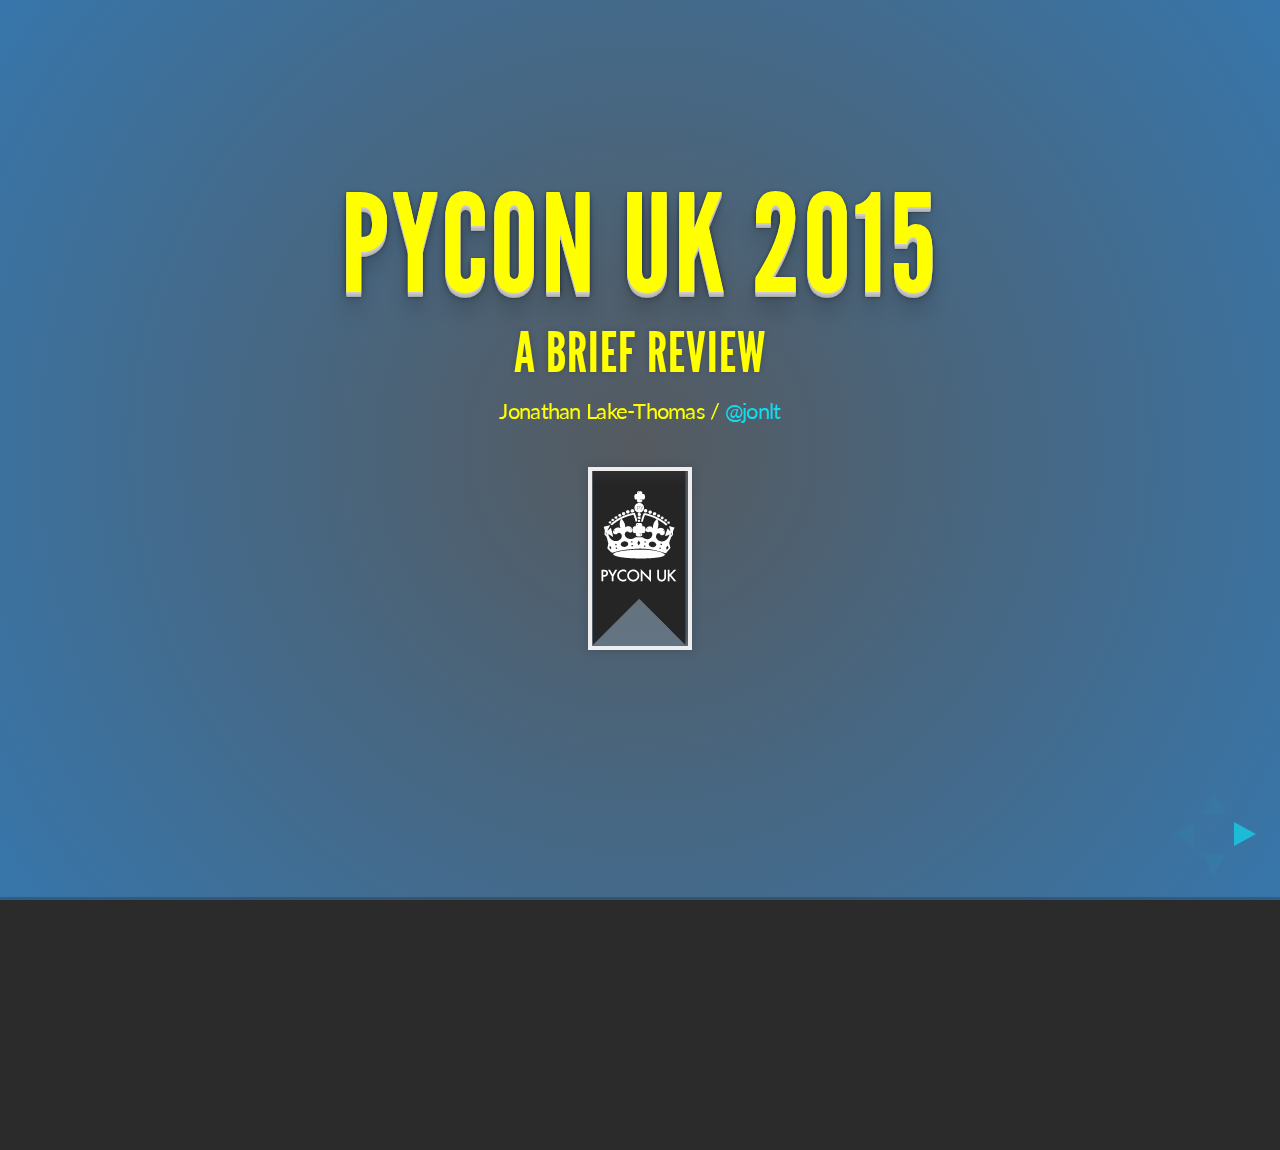
==== devopsbits/index.html @ 852bfe61 "Added new presentations" ====
<!doctype html>
<html lang="en">

	<head>
		<meta charset="utf-8">

		<title>PyCon UK 2015</title>

		<meta name="description" content="Review of this years PyConUK Conference">
		<meta name="author" content="">

		<meta name="apple-mobile-web-app-capable" content="yes" />
		<meta name="apple-mobile-web-app-status-bar-style" content="black-translucent" />

		<meta name="viewport" content="width=device-width, initial-scale=1.0, maximum-scale=1.0, user-scalable=no">

		<link rel="stylesheet" href="../css/reveal.min.css">
		<link rel="stylesheet" href="../css/theme/python.css" id="theme">

		<!-- For syntax highlighting -->
		<link rel="stylesheet" href="../lib/css/zenburn.css">

		<!-- If the query includes 'print-pdf', include the PDF print sheet -->
		<script>
			if( window.location.search.match( /print-pdf/gi ) ) {
				var link = document.createElement( 'link' );
				link.rel = 'stylesheet';
				link.type = 'text/css';
				link.href = '../css/print/pdf.css';
				document.getElementsByTagName( 'head' )[0].appendChild( link );
			}
		</script>

		<!--[if lt IE 9]>
		<script src="../lib/js/html5shiv.js"></script>
		<![endif]-->
	</head>

	<body>

		<div class="reveal">

			<!-- Any section element inside of this container is displayed as a slide -->
			<div class="slides">
				<section>
					<h1>PyCon UK 2015</h1>
					<h3>A brief review</h3>
					<p>
						<small>Jonathan Lake-Thomas / <a href="http://twitter.com/jonlt">@jonlt</a></small>
					</p>
					<img src="pycon2012logo.png" alt="Meny">
				</section>

				<section>
					<h2>What?</h2>
					<ul>
						<li>A conference for python users</li>
						<li>Based at Coventry University</li>
						<li>Over 500 delegates - growing in size year on year</li>
						<li>4 day Event Friday to Monday</li>
					</ul>
				</section>

				<section>
					<section>
						<h2>One of Many Worldwide...</h2>
						<ul>
							<li>"PyCon" in the United States</li>
							<li>"EuroPython" in Europe</li>
							<li>"EuroSciPy" in Europe</li>
							<li>"Kiwi PyCon" in New Zealand</li>
							<li>"PyCon Asia Pacific" in Asia</li>
							<li>"PyCon AR" in Argentina</li>
							<li>"PyCon AU" in Australia</li>
							<li>"PythonBrasil" in Brazil</li>
							<li>"PyCon Canada" in Canada</li>
							<li>"PyCon China" in China</li>
						</ul>
					</section>
					<section>
						<h2>More...</h2>
						<ul>
							<li>"PyCon DE" in Germany</li>
							<li>"PyCon ES" in Spain</li>
							<li>"PyCon Finland" in Finland</li>
							<li>"PyCon FR" in France</li>
							<li>"PyCon KR" in Korea</li>
							<li>"PyCon India"</li>
							<li>"PyCon Iran"</li>
							<li>"PyCon Ireland"</li>
							<li>"PyCon Italia" in Italy</li>
							<li>"PyCon Japan"</li>
						</ul>
					</section>
					<section>
						<h2>More...</h2>
						<ul>
							<li>"PyCon MY in Malaysia"</li>
							<li>"PyCon Philippines" in the Philippines</li>
							<li>"PyCon PL" in Poland</li>
							<li>"PyCon Russia" in Russia</li>
							<li>"PyCon Singapore" in Singapore</li>
							<li>"PyCon Sweden" in Sweden</li>
							<li>"PyCon Taiwan" in Taiwan</li>
							<li>"PyCon UK" in the United Kingdom</li>
							<li>"PyCon Ukraine" in Ukraine</li>
							<li>"PyCon Uruguay" in Uruguay</li>
							<li>"PyCon Venezuela" in Venezuela</li>
							<li>"PyCon ZA" in South Africa</li>
						</ul>
					</section>
				</section>

				<section>
					<h2>Separate Tracks</h2>
					<ul>
						<li>Django Girls</li>
						<li>TransCode</li>
						<li>Kids Track - Raspberry Pi etc</li>
						<li>Science Track</li>
					</ul>
				</section>

				<section>
					<h2>5 Impossible Things Before Breakfast</h2>
					<h3>"BBC Micro Bit is being given away to every 11- and 12-year-old child in Year 7 or equivalent at school."</h3>
                    <h4>A talk by Michael Sparks - BBC R&D</h4>
					<ul>
						<li>Prototype</li>
						<li>3 months to develop hw & sw</li>
						<li>Hardware prototype (built in Kitchen)</li>
						<li>Used Google 'Blockly' js framework to generate Python code</li>
						<li>"Believe in yourself, ask for help, trust others"</li>
					</ul>
				</section>

				<section>
					<h2>Taming a Legacy Codebase with Microservices</h2>
					<ul>
						<li>Small Steps</li>
						<li>Consider Value</li>
						<li>Minimise Technology</li>
						<li>Monitor Complexity</li>
					</ul>
					<p></p>
					<p>http://www.slideshare.net/JohnChandler1/tackling-a-legacy-codebase-with-microservices</p>
				</section>

				<section>
					<h2>Dr Simon Sheridan - Landing on a comet</h2>
					<p>Responsible for the Ptolemy Instrument on the Philae Lander</p>
					<img src="Ptolemy.png"/>
				</section>

				<section>
					<h2>Python and PostgreSQL - A wonderful wedding</h2>
					<ul>
						<li>Peewee - ORM Library</li>
						<li>MultiCorn - Foreign data wrapper library</li>
						<li>PL/Python - Integrate python with PostgreSQL (is that a good idea?)</li>
					</ul>
					<p></p>
					<p>https://speakerdeck.com/matrixise/python-and-postgresql-a-wonderful-wedding-english</p>
				</section>

				<section>
					<h2>Workshops</h2>
					<ul>
						<li>Django Security Workshop</li>
						<li>Single Board Computer Hackspace</li>
					</ul>
				</section>

				<section>
					<h2>Lightning Talks</h2>
					<img src="harald1.png"/>
					<p class="fragment">Q: How many Germans does it take to change a light bulb?</p>
					<p class="fragment">A: 1 </p>
					<p class="fragment">We are efficient, not funny.</p>
				</section>

				<section>
					<h2>Monday Code Sprints</h2>
					<ul>
						<li>Python for Science sprint</li>
						<li>Don't be afraid to commit</li>
						<li>Unit test documentation improvements</li>
						<li>Improving the Myrmidon Python game framework</li>
						<li>py.test sprint</li>
						<li>Romaine (BDD tool)</li>
						<li>MicroPython / BBC micro:bit</li>
						<li>Pylint sprint</li>
						<li>Pi In The Sky</li>
						<li>Mailpile sprint</li>
						<li>Hypothesis sprint</li>
						<li>Patch - Scratch in Python</li>
						<li>GPIO Zero</li>
						<li>Pygame Zero</li>
					</ul>
				</section>

				<section>
					<h1>BBC Microbit Hack</h1>
					<ul>
						<li>Damien George (MicroPython)</li>
						<li>Nick Tollervey</li>
					</ul>
					<img src="top_secret.jpg" alt="Meny"/>
					<img src="microbit.jpg" alt="Meny"/>
				</section>

				<section>
					<h1>Coventry Bomb Scare!!</h1>
					<img src="scare.jpg" alt="Meny" height="500px">
				</section>

				<section>
					<h1>Summary</h1>
					<p>+ Friendly Conference</p>
					<p>+ Good Location</p>
					<p>+ It's for EVERYONE</p>
					<p>+ Good value, for £165 you get a lot</p>
					<p>- Maybe not as many talks relevant to us comapared to 2014</p>
				</section>
			</div>

		</div>

		<script src="../lib/js/head.min.js"></script>
		<script src="../js/reveal.min.js"></script>

		<script>

			// Full list of configuration options available here:
			// https://github.com/hakimel/reveal.js#configuration
			Reveal.initialize({
				controls: true,
				progress: true,
				history: true,
				center: true,

				theme: Reveal.getQueryHash().theme, // available themes are in /css/theme
				transition: Reveal.getQueryHash().transition || 'default', // default/cube/page/concave/zoom/linear/fade/none

				// Parallax scrolling
				// parallaxBackgroundImage: 'https://s3.amazonaws.com/hakim-static/reveal-js/reveal-parallax-1.jpg',
				// parallaxBackgroundSize: '2100px 900px',

				// Optional libraries used to extend on reveal.js
				dependencies: [
					{ src: '../lib/js/classList.js', condition: function() { return !document.body.classList; } },
					{ src: '../plugin/markdown/marked.js', condition: function() { return !!document.querySelector( '[data-markdown]' ); } },
					{ src: '../plugin/markdown/markdown.js', condition: function() { return !!document.querySelector( '[data-markdown]' ); } },
					{ src: '../plugin/highlight/highlight.js', async: true, callback: function() { hljs.initHighlightingOnLoad(); } },
					{ src: '../plugin/zoom-js/zoom.js', async: true, condition: function() { return !!document.body.classList; } },
					{ src: '../plugin/notes/notes.js', async: true, condition: function() { return !!document.body.classList; } }
				]
			});

		</script>

	</body>
</html>
---- css/theme/python.css ----
@import url(https://fonts.googleapis.com/css?family=Lato:400,700,400italic,700italic);
/**
 * Default theme for reveal.js.
 *
 * Copyright (C) 2011-2012 Hakim El Hattab, http://hakim.se
 */
@font-face {
  font-family: 'League Gothic';
  src: url("../../lib/font/league_gothic-webfont.eot");
  src: url("../../lib/font/league_gothic-webfont.eot?#iefix") format("embedded-opentype"), url("../../lib/font/league_gothic-webfont.woff") format("woff"), url("../../lib/font/league_gothic-webfont.ttf") format("truetype"), url("../../lib/font/league_gothic-webfont.svg#LeagueGothicRegular") format("svg");
  font-weight: normal;
  font-style: normal; }

/*********************************************
 * GLOBAL STYLES
 *********************************************/
body {
  background: #3776ab;
  background: -moz-radial-gradient(center, circle cover, #555a5f 0%, #3776ab 100%);
  background: -webkit-gradient(radial, center center, 0px, center center, 100%, color-stop(0%, #555a5f), color-stop(100%, #3776ab));
  background: -webkit-radial-gradient(center, circle cover, #555a5f 0%, #3776ab 100%);
  background: -o-radial-gradient(center, circle cover, #555a5f 0%, #3776ab 100%);
  background: -ms-radial-gradient(center, circle cover, #555a5f 0%, #3776ab 100%);
  background: radial-gradient(center, circle cover, #555a5f 0%, #3776ab 100%);
  background-color: #2b2b2b; }

.reveal {
  font-family: "Lato", sans-serif;
  font-size: 36px;
  font-weight: normal;
  letter-spacing: -0.02em;
  color: yellow; }

::selection {
  color: white;
  background: #ff5e99;
  text-shadow: none; }

/*********************************************
 * HEADERS
 *********************************************/
.reveal h1,
.reveal h2,
.reveal h3,
.reveal h4,
.reveal h5,
.reveal h6 {
  margin: 0 0 20px 0;
  color: yellowgits ;
  font-family: "League Gothic", Impact, sans-serif;
  line-height: 0.9em;
  letter-spacing: 0.02em;
  text-transform: uppercase;
  text-shadow: 0px 0px 6px rgba(0, 0, 0, 0.2); }

.reveal h1 {
  text-shadow: 0 1px 0 #cccccc, 0 2px 0 #c9c9c9, 0 3px 0 #bbbbbb, 0 4px 0 #b9b9b9, 0 5px 0 #aaaaaa, 0 6px 1px rgba(0, 0, 0, 0.1), 0 0 5px rgba(0, 0, 0, 0.1), 0 1px 3px rgba(0, 0, 0, 0.3), 0 3px 5px rgba(0, 0, 0, 0.2), 0 5px 10px rgba(0, 0, 0, 0.25), 0 20px 20px rgba(0, 0, 0, 0.15); }

/*********************************************
 * LINKS
 *********************************************/
.reveal a:not(.image) {
  color: #13daec;
  text-decoration: none;
  -webkit-transition: color .15s ease;
  -moz-transition: color .15s ease;
  -ms-transition: color .15s ease;
  -o-transition: color .15s ease;
  transition: color .15s ease; }

.reveal a:not(.image):hover {
  color: #71e9f4;
  text-shadow: none;
  border: none; }

.reveal .roll span:after {
  color: #fff;
  background: #0d99a5; }

/*********************************************
 * IMAGES
 *********************************************/
.reveal section img {
  margin: 15px 0px;
  background: rgba(255, 255, 255, 0.12);
  border: 4px solid #eeeeee;
  box-shadow: 0 0 10px rgba(0, 0, 0, 0.15);
  -webkit-transition: all .2s linear;
  -moz-transition: all .2s linear;
  -ms-transition: all .2s linear;
  -o-transition: all .2s linear;
  transition: all .2s linear; }

.reveal a:hover img {
  background: rgba(255, 255, 255, 0.2);
  border-color: #13daec;
  box-shadow: 0 0 20px rgba(0, 0, 0, 0.55); }

/*********************************************
 * NAVIGATION CONTROLS
 *********************************************/
.reveal .controls div.navigate-left,
.reveal .controls div.navigate-left.enabled {
  border-right-color: #13daec; }

.reveal .controls div.navigate-right,
.reveal .controls div.navigate-right.enabled {
  border-left-color: #13daec; }

.reveal .controls div.navigate-up,
.reveal .controls div.navigate-up.enabled {
  border-bottom-color: #13daec; }

.reveal .controls div.navigate-down,
.reveal .controls div.navigate-down.enabled {
  border-top-color: #13daec; }

.reveal .controls div.navigate-left.enabled:hover {
  border-right-color: #71e9f4; }

.reveal .controls div.navigate-right.enabled:hover {
  border-left-color: #71e9f4; }

.reveal .controls div.navigate-up.enabled:hover {
  border-bottom-color: #71e9f4; }

.reveal .controls div.navigate-down.enabled:hover {
  border-top-color: #71e9f4; }

/*********************************************
 * PROGRESS BAR
 *********************************************/
.reveal .progress {
  background: rgba(0, 0, 0, 0.2); }

.reveal .progress span {
  background: #13daec;
  -webkit-transition: width 800ms cubic-bezier(0.26, 0.86, 0.44, 0.985);
  -moz-transition: width 800ms cubic-bezier(0.26, 0.86, 0.44, 0.985);
  -ms-transition: width 800ms cubic-bezier(0.26, 0.86, 0.44, 0.985);
  -o-transition: width 800ms cubic-bezier(0.26, 0.86, 0.44, 0.985);
  transition: width 800ms cubic-bezier(0.26, 0.86, 0.44, 0.985); }

/*********************************************
 * SLIDE NUMBER
 *********************************************/
.reveal .slide-number {
  color: #13daec; }
---- lib/css/zenburn.css ----
/*

Zenburn style from voldmar.ru (c) Vladimir Epifanov <voldmar@voldmar.ru>
based on dark.css by Ivan Sagalaev

*/

pre code {
  display: block; padding: 0.5em;
  background: #3F3F3F;
  color: #DCDCDC;
}

pre .keyword,
pre .tag,
pre .css .class,
pre .css .id,
pre .lisp .title,
pre .nginx .title,
pre .request,
pre .status,
pre .clojure .attribute {
  color: #E3CEAB;
}

pre .django .template_tag,
pre .django .variable,
pre .django .filter .argument {
  color: #DCDCDC;
}

pre .number,
pre .date {
  color: #8CD0D3;
}

pre .dos .envvar,
pre .dos .stream,
pre .variable,
pre .apache .sqbracket {
  color: #EFDCBC;
}

pre .dos .flow,
pre .diff .change,
pre .python .exception,
pre .python .built_in,
pre .literal,
pre .tex .special {
  color: #EFEFAF;
}

pre .diff .chunk,
pre .subst {
  color: #8F8F8F;
}

pre .dos .keyword,
pre .python .decorator,
pre .title,
pre .haskell .type,
pre .diff .header,
pre .ruby .class .parent,
pre .apache .tag,
pre .nginx .built_in,
pre .tex .command,
pre .prompt {
    color: #efef8f;
}

pre .dos .winutils,
pre .ruby .symbol,
pre .ruby .symbol .string,
pre .ruby .string {
  color: #DCA3A3;
}

pre .diff .deletion,
pre .string,
pre .tag .value,
pre .preprocessor,
pre .built_in,
pre .sql .aggregate,
pre .javadoc,
pre .smalltalk .class,
pre .smalltalk .localvars,
pre .smalltalk .array,
pre .css .rules .value,
pre .attr_selector,
pre .pseudo,
pre .apache .cbracket,
pre .tex .formula {
  color: #CC9393;
}

pre .shebang,
pre .diff .addition,
pre .comment,
pre .java .annotation,
pre .template_comment,
pre .pi,
pre .doctype {
  color: #7F9F7F;
}

pre .coffeescript .javascript,
pre .javascript .xml,
pre .tex .formula,
pre .xml .javascript,
pre .xml .vbscript,
pre .xml .css,
pre .xml .cdata {
  opacity: 0.5;
}
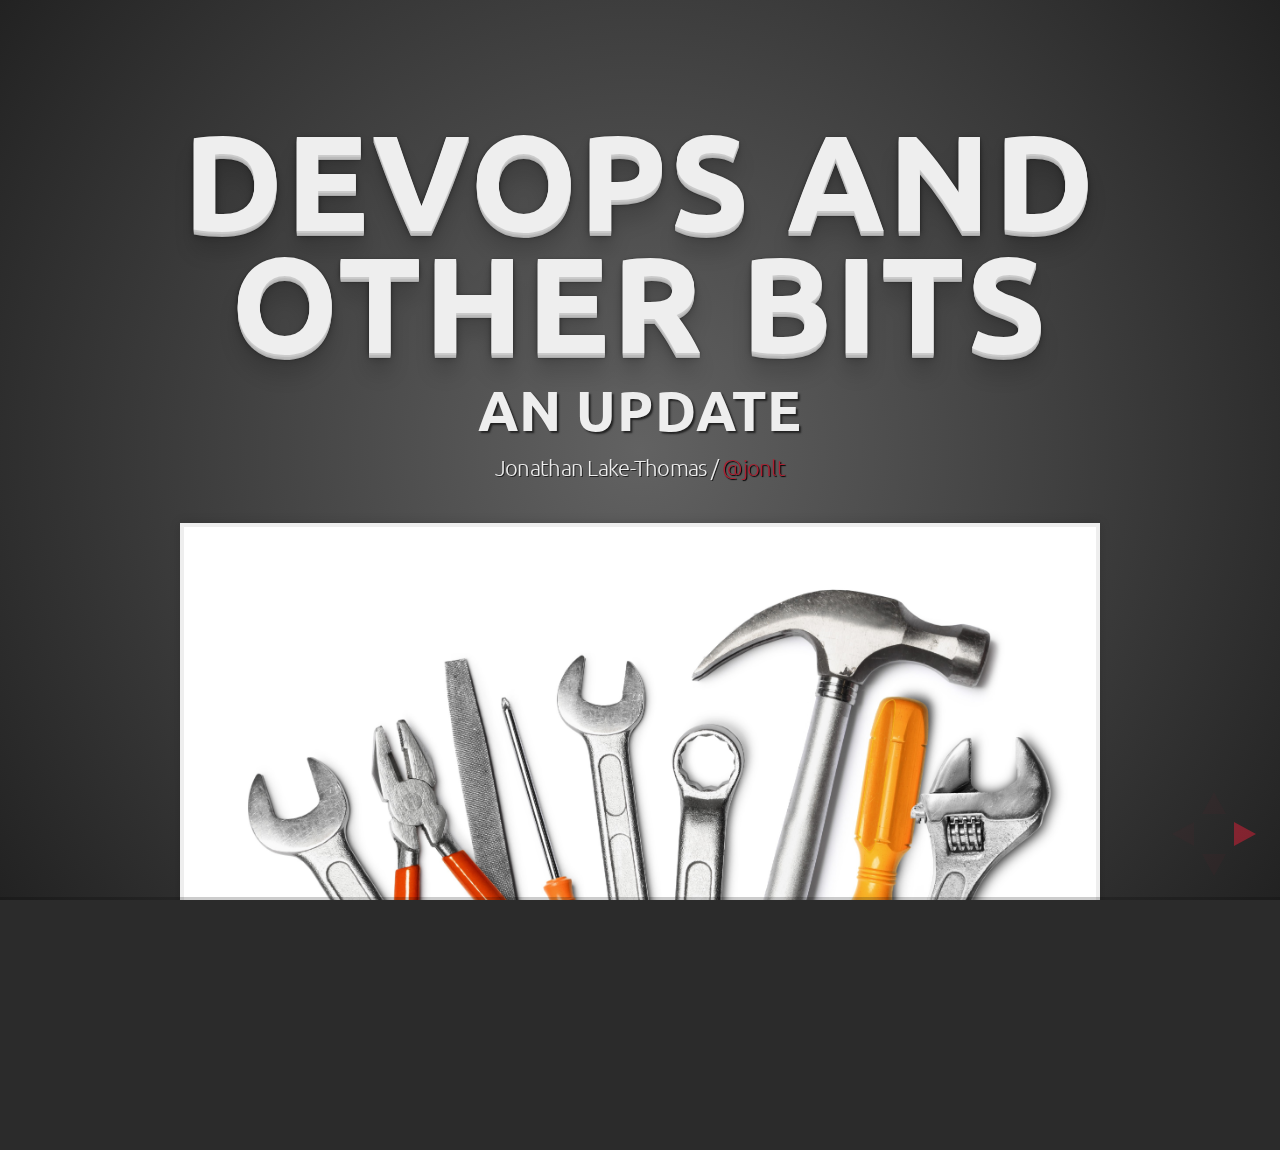
==== commit 2e9ca52f: "Updated slides" ====
--- a/devopsbits/index.html
+++ b/devopsbits/index.html
@@ -4,7 +4,7 @@
 	<head>
 		<meta charset="utf-8">
 
-		<title>PyCon UK 2015</title>
+		<title>Devops and Other bits</title>
 
 		<meta name="description" content="Review of this years PyConUK Conference">
 		<meta name="author" content="">
@@ -15,7 +15,7 @@
 		<meta name="viewport" content="width=device-width, initial-scale=1.0, maximum-scale=1.0, user-scalable=no">
 
 		<link rel="stylesheet" href="../css/reveal.min.css">
-		<link rel="stylesheet" href="../css/theme/python.css" id="theme">
+		<link rel="stylesheet" href="../css/theme/blood.css" id="theme">
 
 		<!-- For syntax highlighting -->
 		<link rel="stylesheet" href="../lib/css/zenburn.css">
@@ -43,187 +43,42 @@
 			<!-- Any section element inside of this container is displayed as a slide -->
 			<div class="slides">
 				<section>
-					<h1>PyCon UK 2015</h1>
-					<h3>A brief review</h3>
+					<h1>Devops and other bits</h1>
+					<h3>An update</h3>
 					<p>
 						<small>Jonathan Lake-Thomas / <a href="http://twitter.com/jonlt">@jonlt</a></small>
 					</p>
-					<img src="pycon2012logo.png" alt="Meny">
+					<img src="tools_cropped.jpg" alt="Meny">
 				</section>
 
 				<section>
-					<h2>What?</h2>
-					<ul>
-						<li>A conference for python users</li>
-						<li>Based at Coventry University</li>
-						<li>Over 500 delegates - growing in size year on year</li>
-						<li>4 day Event Friday to Monday</li>
-					</ul>
+					<h1>Sorry.</h1>
+					<img src="bored.jpg" alt="boring"/>
 				</section>
 
 				<section>
-					<section>
-						<h2>One of Many Worldwide...</h2>
-						<ul>
-							<li>"PyCon" in the United States</li>
-							<li>"EuroPython" in Europe</li>
-							<li>"EuroSciPy" in Europe</li>
-							<li>"Kiwi PyCon" in New Zealand</li>
-							<li>"PyCon Asia Pacific" in Asia</li>
-							<li>"PyCon AR" in Argentina</li>
-							<li>"PyCon AU" in Australia</li>
-							<li>"PythonBrasil" in Brazil</li>
-							<li>"PyCon Canada" in Canada</li>
-							<li>"PyCon China" in China</li>
-						</ul>
-					</section>
-					<section>
-						<h2>More...</h2>
-						<ul>
-							<li>"PyCon DE" in Germany</li>
-							<li>"PyCon ES" in Spain</li>
-							<li>"PyCon Finland" in Finland</li>
-							<li>"PyCon FR" in France</li>
-							<li>"PyCon KR" in Korea</li>
-							<li>"PyCon India"</li>
-							<li>"PyCon Iran"</li>
-							<li>"PyCon Ireland"</li>
-							<li>"PyCon Italia" in Italy</li>
-							<li>"PyCon Japan"</li>
-						</ul>
-					</section>
-					<section>
-						<h2>More...</h2>
-						<ul>
-							<li>"PyCon MY in Malaysia"</li>
-							<li>"PyCon Philippines" in the Philippines</li>
-							<li>"PyCon PL" in Poland</li>
-							<li>"PyCon Russia" in Russia</li>
-							<li>"PyCon Singapore" in Singapore</li>
-							<li>"PyCon Sweden" in Sweden</li>
-							<li>"PyCon Taiwan" in Taiwan</li>
-							<li>"PyCon UK" in the United Kingdom</li>
-							<li>"PyCon Ukraine" in Ukraine</li>
-							<li>"PyCon Uruguay" in Uruguay</li>
-							<li>"PyCon Venezuela" in Venezuela</li>
-							<li>"PyCon ZA" in South Africa</li>
-						</ul>
-					</section>
+					<h2>Test Server 1</h2>
+				</section>
+				
+				<section>
+					<h2>Test Server 2</h2>
 				</section>
 
 				<section>
-					<h2>Separate Tracks</h2>
-					<ul>
-						<li>Django Girls</li>
-						<li>TransCode</li>
-						<li>Kids Track - Raspberry Pi etc</li>
-						<li>Science Track</li>
-					</ul>
+					<h2>Packaging & Challenges</h2>
 				</section>
 
 				<section>
-					<h2>5 Impossible Things Before Breakfast</h2>
-					<h3>"BBC Micro Bit is being given away to every 11- and 12-year-old child in Year 7 or equivalent at school."</h3>
-                    <h4>A talk by Michael Sparks - BBC R&D</h4>
-					<ul>
-						<li>Prototype</li>
-						<li>3 months to develop hw & sw</li>
-						<li>Hardware prototype (built in Kitchen)</li>
-						<li>Used Google 'Blockly' js framework to generate Python code</li>
-						<li>"Believe in yourself, ask for help, trust others"</li>
-					</ul>
+					<h2>Chocolatey packaging system</h2>
 				</section>
 
 				<section>
-					<h2>Taming a Legacy Codebase with Microservices</h2>
-					<ul>
-						<li>Small Steps</li>
-						<li>Consider Value</li>
-						<li>Minimise Technology</li>
-						<li>Monitor Complexity</li>
-					</ul>
-					<p></p>
-					<p>http://www.slideshare.net/JohnChandler1/tackling-a-legacy-codebase-with-microservices</p>
+					<h2>Installers (Chocolatey demo)</h2>
 				</section>
 
 				<section>
-					<h2>Dr Simon Sheridan - Landing on a comet</h2>
-					<p>Responsible for the Ptolemy Instrument on the Philae Lander</p>
-					<img src="Ptolemy.png"/>
+					<h2>Training Instances (Marco)</h2>
 				</section>
-
-				<section>
-					<h2>Python and PostgreSQL - A wonderful wedding</h2>
-					<ul>
-						<li>Peewee - ORM Library</li>
-						<li>MultiCorn - Foreign data wrapper library</li>
-						<li>PL/Python - Integrate python with PostgreSQL (is that a good idea?)</li>
-					</ul>
-					<p></p>
-					<p>https://speakerdeck.com/matrixise/python-and-postgresql-a-wonderful-wedding-english</p>
-				</section>
-
-				<section>
-					<h2>Workshops</h2>
-					<ul>
-						<li>Django Security Workshop</li>
-						<li>Single Board Computer Hackspace</li>
-					</ul>
-				</section>
-
-				<section>
-					<h2>Lightning Talks</h2>
-					<img src="harald1.png"/>
-					<p class="fragment">Q: How many Germans does it take to change a light bulb?</p>
-					<p class="fragment">A: 1 </p>
-					<p class="fragment">We are efficient, not funny.</p>
-				</section>
-
-				<section>
-					<h2>Monday Code Sprints</h2>
-					<ul>
-						<li>Python for Science sprint</li>
-						<li>Don't be afraid to commit</li>
-						<li>Unit test documentation improvements</li>
-						<li>Improving the Myrmidon Python game framework</li>
-						<li>py.test sprint</li>
-						<li>Romaine (BDD tool)</li>
-						<li>MicroPython / BBC micro:bit</li>
-						<li>Pylint sprint</li>
-						<li>Pi In The Sky</li>
-						<li>Mailpile sprint</li>
-						<li>Hypothesis sprint</li>
-						<li>Patch - Scratch in Python</li>
-						<li>GPIO Zero</li>
-						<li>Pygame Zero</li>
-					</ul>
-				</section>
-
-				<section>
-					<h1>BBC Microbit Hack</h1>
-					<ul>
-						<li>Damien George (MicroPython)</li>
-						<li>Nick Tollervey</li>
-					</ul>
-					<img src="top_secret.jpg" alt="Meny"/>
-					<img src="microbit.jpg" alt="Meny"/>
-				</section>
-
-				<section>
-					<h1>Coventry Bomb Scare!!</h1>
-					<img src="scare.jpg" alt="Meny" height="500px">
-				</section>
-
-				<section>
-					<h1>Summary</h1>
-					<p>+ Friendly Conference</p>
-					<p>+ Good Location</p>
-					<p>+ It's for EVERYONE</p>
-					<p>+ Good value, for £165 you get a lot</p>
-					<p>- Maybe not as many talks relevant to us comapared to 2014</p>
-				</section>
-			</div>
-
 		</div>
 
 		<script src="../lib/js/head.min.js"></script>
--- a/css/theme/blood.css
+++ b/css/theme/blood.css
@@ -0,0 +1,175 @@
+@import url(https://fonts.googleapis.com/css?family=Ubuntu:300,700,300italic,700italic);
+/**
+ * Blood theme for reveal.js
+ * Author: Walther http://github.com/Walther
+ *
+ * Designed to be used with highlight.js theme
+ * "monokai_sublime.css" available from
+ * https://github.com/isagalaev/highlight.js/
+ *
+ * For other themes, change $codeBackground accordingly.
+ *
+ */
+/*********************************************
+ * GLOBAL STYLES
+ *********************************************/
+body {
+  background: #222222;
+  background: -moz-radial-gradient(center, circle cover, #626262 0%, #222222 100%);
+  background: -webkit-gradient(radial, center center, 0px, center center, 100%, color-stop(0%, #626262), color-stop(100%, #222222));
+  background: -webkit-radial-gradient(center, circle cover, #626262 0%, #222222 100%);
+  background: -o-radial-gradient(center, circle cover, #626262 0%, #222222 100%);
+  background: -ms-radial-gradient(center, circle cover, #626262 0%, #222222 100%);
+  background: radial-gradient(center, circle cover, #626262 0%, #222222 100%);
+  background-color: #2b2b2b; }
+
+.reveal {
+  font-family: Ubuntu, "sans-serif";
+  font-size: 36px;
+  font-weight: normal;
+  letter-spacing: -0.02em;
+  color: #eeeeee; }
+
+::selection {
+  color: white;
+  background: #aa2233;
+  text-shadow: none; }
+
+/*********************************************
+ * HEADERS
+ *********************************************/
+.reveal h1,
+.reveal h2,
+.reveal h3,
+.reveal h4,
+.reveal h5,
+.reveal h6 {
+  margin: 0 0 20px 0;
+  color: #eeeeee;
+  font-family: Ubuntu, "sans-serif";
+  line-height: 0.9em;
+  letter-spacing: 0.02em;
+  text-transform: uppercase;
+  text-shadow: 2px 2px 2px #222222; }
+
+.reveal h1 {
+  text-shadow: 0 1px 0 #cccccc, 0 2px 0 #c9c9c9, 0 3px 0 #bbbbbb, 0 4px 0 #b9b9b9, 0 5px 0 #aaaaaa, 0 6px 1px rgba(0, 0, 0, 0.1), 0 0 5px rgba(0, 0, 0, 0.1), 0 1px 3px rgba(0, 0, 0, 0.3), 0 3px 5px rgba(0, 0, 0, 0.2), 0 5px 10px rgba(0, 0, 0, 0.25), 0 20px 20px rgba(0, 0, 0, 0.15); }
+
+/*********************************************
+ * LINKS
+ *********************************************/
+.reveal a:not(.image) {
+  color: #aa2233;
+  text-decoration: none;
+  -webkit-transition: color .15s ease;
+  -moz-transition: color .15s ease;
+  -ms-transition: color .15s ease;
+  -o-transition: color .15s ease;
+  transition: color .15s ease; }
+
+.reveal a:not(.image):hover {
+  color: #dd5566;
+  text-shadow: none;
+  border: none; }
+
+.reveal .roll span:after {
+  color: #fff;
+  background: #6a1520; }
+
+/*********************************************
+ * IMAGES
+ *********************************************/
+.reveal section img {
+  margin: 15px 0px;
+  background: rgba(255, 255, 255, 0.12);
+  border: 4px solid #eeeeee;
+  box-shadow: 0 0 10px rgba(0, 0, 0, 0.15);
+  -webkit-transition: all .2s linear;
+  -moz-transition: all .2s linear;
+  -ms-transition: all .2s linear;
+  -o-transition: all .2s linear;
+  transition: all .2s linear; }
+
+.reveal a:hover img {
+  background: rgba(255, 255, 255, 0.2);
+  border-color: #aa2233;
+  box-shadow: 0 0 20px rgba(0, 0, 0, 0.55); }
+
+/*********************************************
+ * NAVIGATION CONTROLS
+ *********************************************/
+.reveal .controls div.navigate-left,
+.reveal .controls div.navigate-left.enabled {
+  border-right-color: #aa2233; }
+
+.reveal .controls div.navigate-right,
+.reveal .controls div.navigate-right.enabled {
+  border-left-color: #aa2233; }
+
+.reveal .controls div.navigate-up,
+.reveal .controls div.navigate-up.enabled {
+  border-bottom-color: #aa2233; }
+
+.reveal .controls div.navigate-down,
+.reveal .controls div.navigate-down.enabled {
+  border-top-color: #aa2233; }
+
+.reveal .controls div.navigate-left.enabled:hover {
+  border-right-color: #dd5566; }
+
+.reveal .controls div.navigate-right.enabled:hover {
+  border-left-color: #dd5566; }
+
+.reveal .controls div.navigate-up.enabled:hover {
+  border-bottom-color: #dd5566; }
+
+.reveal .controls div.navigate-down.enabled:hover {
+  border-top-color: #dd5566; }
+
+/*********************************************
+ * PROGRESS BAR
+ *********************************************/
+.reveal .progress {
+  background: rgba(0, 0, 0, 0.2); }
+
+.reveal .progress span {
+  background: #aa2233;
+  -webkit-transition: width 800ms cubic-bezier(0.26, 0.86, 0.44, 0.985);
+  -moz-transition: width 800ms cubic-bezier(0.26, 0.86, 0.44, 0.985);
+  -ms-transition: width 800ms cubic-bezier(0.26, 0.86, 0.44, 0.985);
+  -o-transition: width 800ms cubic-bezier(0.26, 0.86, 0.44, 0.985);
+  transition: width 800ms cubic-bezier(0.26, 0.86, 0.44, 0.985); }
+
+/*********************************************
+ * SLIDE NUMBER
+ *********************************************/
+.reveal .slide-number {
+  color: #aa2233; }
+
+.reveal p {
+  font-weight: 300;
+  text-shadow: 1px 1px #222222; }
+
+.reveal h1,
+.reveal h2,
+.reveal h3,
+.reveal h4,
+.reveal h5,
+.reveal h6 {
+  font-weight: 700; }
+
+.reveal a:not(.image),
+.reveal a:not(.image):hover {
+  text-shadow: 2px 2px 2px #000; }
+
+.reveal small a:not(.image),
+.reveal small a:not(.image):hover {
+  text-shadow: 1px 1px 1px #000; }
+
+.reveal p code {
+  background-color: #23241f;
+  display: inline-block;
+  border-radius: 7px; }
+
+.reveal small code {
+  vertical-align: baseline; }
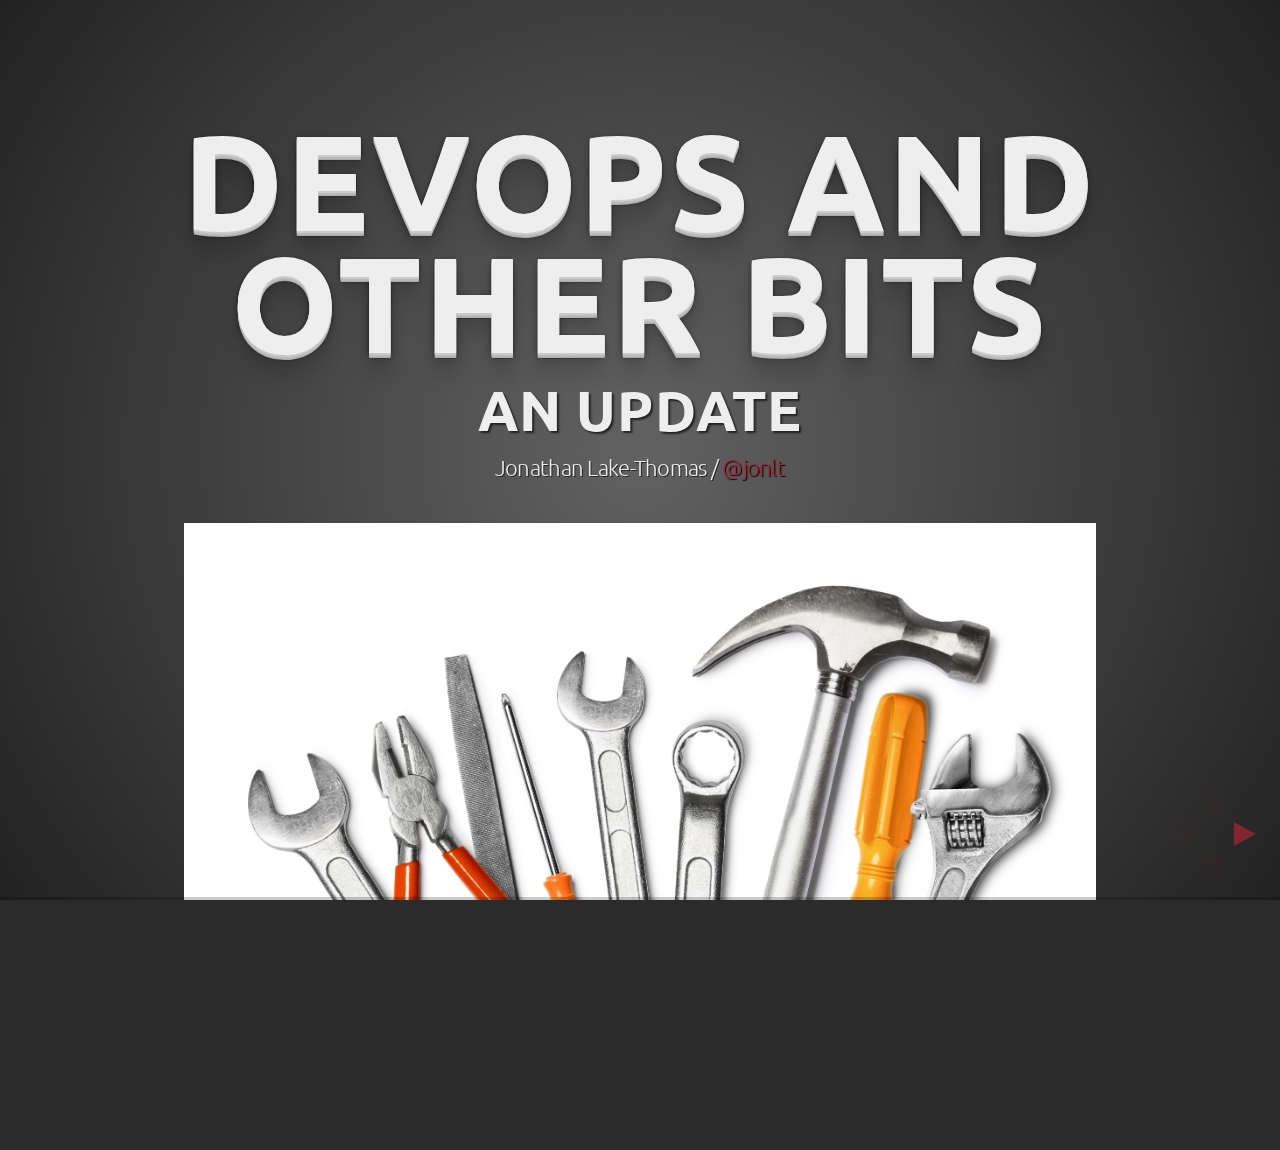
==== commit 41b888f8: "Added more content" ====
--- a/devopsbits/index.html
+++ b/devopsbits/index.html
@@ -30,6 +30,9 @@
 				document.getElementsByTagName( 'head' )[0].appendChild( link );
 			}
 		</script>
+		<style>
+		.reveal section img { background:white; border:none; box-shadow:none; }
+		</style>
 
 		<!--[if lt IE 9]>
 		<script src="../lib/js/html5shiv.js"></script>
@@ -57,27 +60,53 @@
 				</section>
 
 				<section>
-					<h2>Test Server 1</h2>
-				</section>
-				
-				<section>
-					<h2>Test Server 2</h2>
+					<h2>Chocolatey packaging system</h2>
+					<ul>
+						<li>Powershell</li>
+						<li>Aims to be like apt-get</li>
+						<li>Endorsed by Microsoft</li>
+					</ul>
 				</section>
 
 				<section>
 					<h2>Packaging & Challenges</h2>
+					<ul>
+						<li>Our servers are not always on-line</li>
+						<li>Chocolatey & pip use on-line repos</li>
+						<li>Refactor to run offline</li>
+						<li>Create local repos</li>
+					</ul>
 				</section>
 
 				<section>
-					<h2>Chocolatey packaging system</h2>
+					<h2>Installers (Chocolatey demo) 1</h2>
+					<video id="part1" src="part1.webm" controls></video>
 				</section>
 
 				<section>
-					<h2>Installers (Chocolatey demo)</h2>
+					<h2>Installers (Chocolatey demo) 2</h2>
+					<video id="part2" src="part2.webm" controls></video>
 				</section>
 
 				<section>
-					<h2>Training Instances (Marco)</h2>
+					<h2>iShare Test Server</h2>
+					<img src="testserver1.png"/>
+				</section>
+				
+				<section>
+					<img src="TestAllTheThings.jpg"/>
+				</section>
+
+
+
+				<section>
+					<h2>Training Instances</h2>
+					<ul>
+						<li>AWS Dash - Python flask application</li>
+						<li>Lists AWS instances</li>
+						<li>Will soon allow users to start their own instances</li>
+					</ul>
+					<img src="aws-dash.png"/>
 				</section>
 		</div>
 
